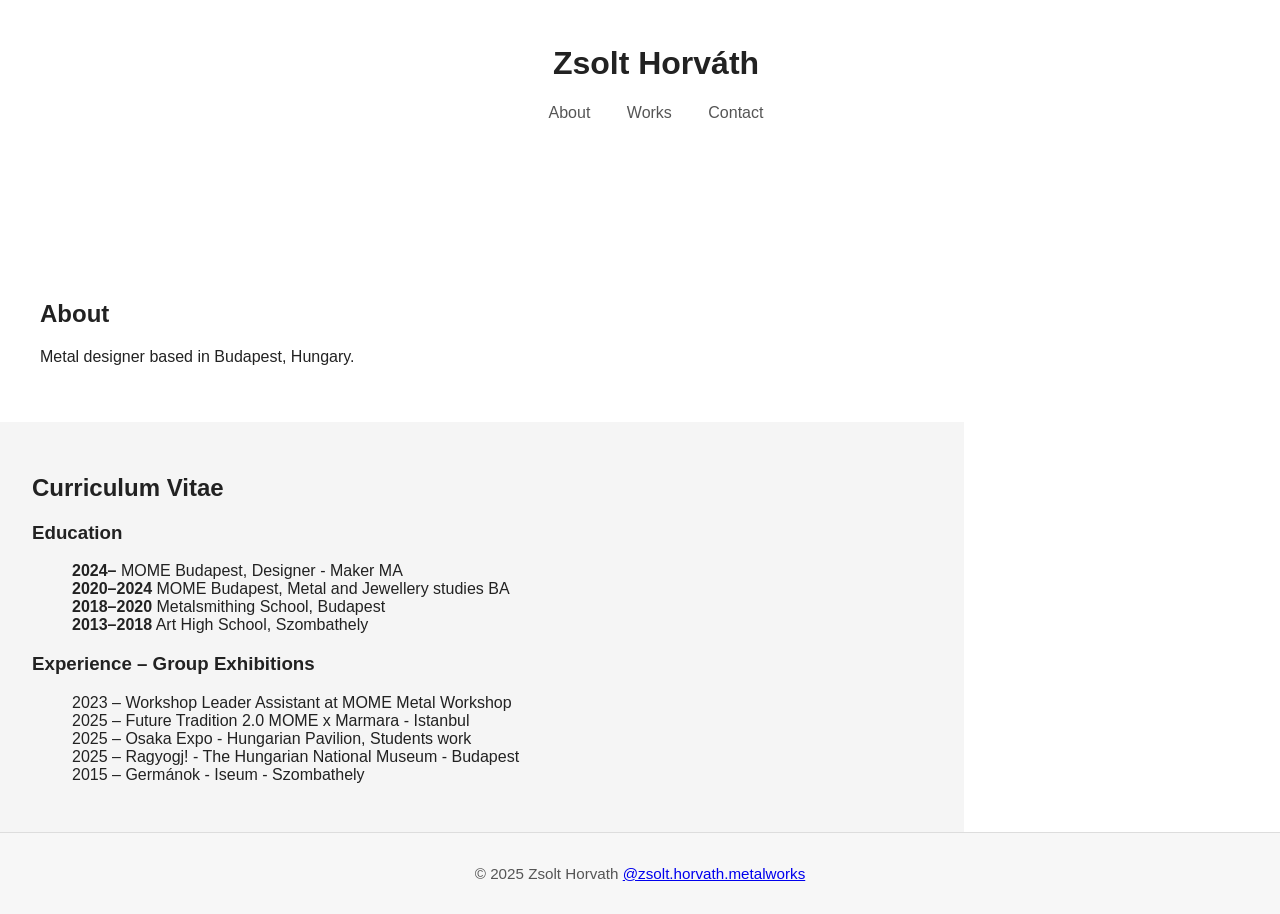
==== about.html @ 74a917f2 "instalinkek" ====
<!DOCTYPE html>
<html lang="en">
<head>
  <meta charset="UTF-8">
  <meta name="viewport" content="width=device-width, initial-scale=1.0">
  <title>About – HZS Portfolio</title>
  <link rel="stylesheet" href="style.css">
</head>
<body>
  <header>
    <h1><a href="index.html">Zsolt Horváth</a></h1>
    <nav>
      <a href="about.html" class="active">About</a>
      <a href="works.html">Works</a>
      <a href="contact.html">Contact</a>
    </nav>
  </header>

  <main>
    <section id="about">
      <h2>About</h2>
      <p>Metal designer based in Budapest, Hungary.</p>
    </section>

    <section id="cv-section" class="cv-box">
      <h2>Curriculum Vitae</h2>

      <h3>Education</h3>
      <ul>
        <li><strong>2024–</strong> MOME Budapest, Designer - Maker MA</li>
        <li><strong>2020–2024</strong> MOME Budapest, Metal and Jewellery studies BA</li>
        <li><strong>2018–2020</strong> Metalsmithing School, Budapest</li>
        <li><strong>2013–2018</strong> Art High School, Szombathely</li>
      </ul>

      <h3>Experience – Group Exhibitions</h3>
      <ul>
        <li>2023 – Workshop Leader Assistant at MOME Metal Workshop</li>
        <li>2025 – Future Tradition 2.0 MOME x Marmara - Istanbul</li>
        <li>2025 – Osaka Expo - Hungarian Pavilion, Students work</li>
        <li>2025 – Ragyogj! - The Hungarian National Museum - Budapest</li>
        <li>2015 – Germánok - Iseum - Szombathely</li>
      </ul>
    </section>
  </main>

  <footer>
    &copy; 2025 Zsolt Horvath
    <a href="https://www.instagram.com/zsolt.horvath.metalworks" target="_blank" rel="noopener noreferrer">@zsolt.horvath.metalworks</a>
  </footer>
</body>
</html>
---- style.css ----
html, body {
  margin: 0;
  padding: 0;
  overflow-x: hidden; /* vízszintes görgetés tiltva */
  overflow-y: auto;   /* függőleges engedélyezve */
  height: auto;
  padding-top: 120px; /* hely a fix headernek */
}

body {
  font-family: 'Segoe UI', Arial, sans-serif;
  background: none;
  color: #222;
}

/* ==== FIXÁLT HEADER ==== */
header {
  position: fixed;
  top: 0;
  left: 0;
  width: 100%;
  background: white;
  padding: 1.5rem 1rem;
  text-align: center;
  z-index: 1000;
}

header h1 a {
  color: inherit;
  text-decoration: none;
}

nav {
  margin-top: 1rem;
}

nav a {
  margin: 0 1rem;
  text-decoration: none;
  color: #555;
  font-weight: 500;
  transition: color 0.2s;
}

nav a:hover {
  color: #0078d7;
}

.hero {
  width: 100vw;
  min-height: 60vh;
  background: url(images/hero1.JPG) center/cover no-repeat;
  display: flex;
  align-items: center;
  justify-content: center;
  position: relative;
  margin-left: calc(50% - 50vw);
  margin-top: 0;
  margin-bottom: 0;
 }


section {
  max-width: 100%;
  margin: 0rem auto;
  padding: 2.50rem;
  background: none; /* Remove white background */
  border-radius: 0px;
  box-shadow: none;
}

section ul {
  list-style: none;
  padding-left: 2.50rem;
}

h1, h2 {
  font-weight: 600;
}

footer {
  text-align: center;
  padding: 2rem 1rem;
  color: #555;
  font-size: 0.95rem;
  background: #f7f7f7;
  border-top: 1px solid #ddd;
}

.btn {
  display: inline-block;
  padding: 0.5em 1.2em;
  background: #9a9a9a;
  color: #fff;
  border-radius: 5px;
  text-decoration: none;
  font-weight: 500;
  margin-top: 1em;
}

.muted {
  color: #888;
}

img {
  max-width: 100%;
  height: auto;
  display: block;
  margin: 0 auto;
}

.cv-box {
  max-width: 900px;
  margin-left: 0vw;
  margin-right: 0vw;;
  padding: 2rem;
  background: #f5f5f5;
  border-radius: 0px;
  box-shadow: 0 0px 0px rgba(0,0,0,0.03);
}

.gallery-grid {
  display: grid;
  grid-template-columns: repeat(auto-fit, minmax(220px, 1fr));
  gap: 1rem;
  margin: 0 auto;
  max-width: 1200px;
}

.gallery-grid img {
  width: 100%;
  height: 220px;
  object-fit: cover;
  border-radius: 0px;
  box-shadow: 0 0px 0px rgba(0,0,0,0.07);
}
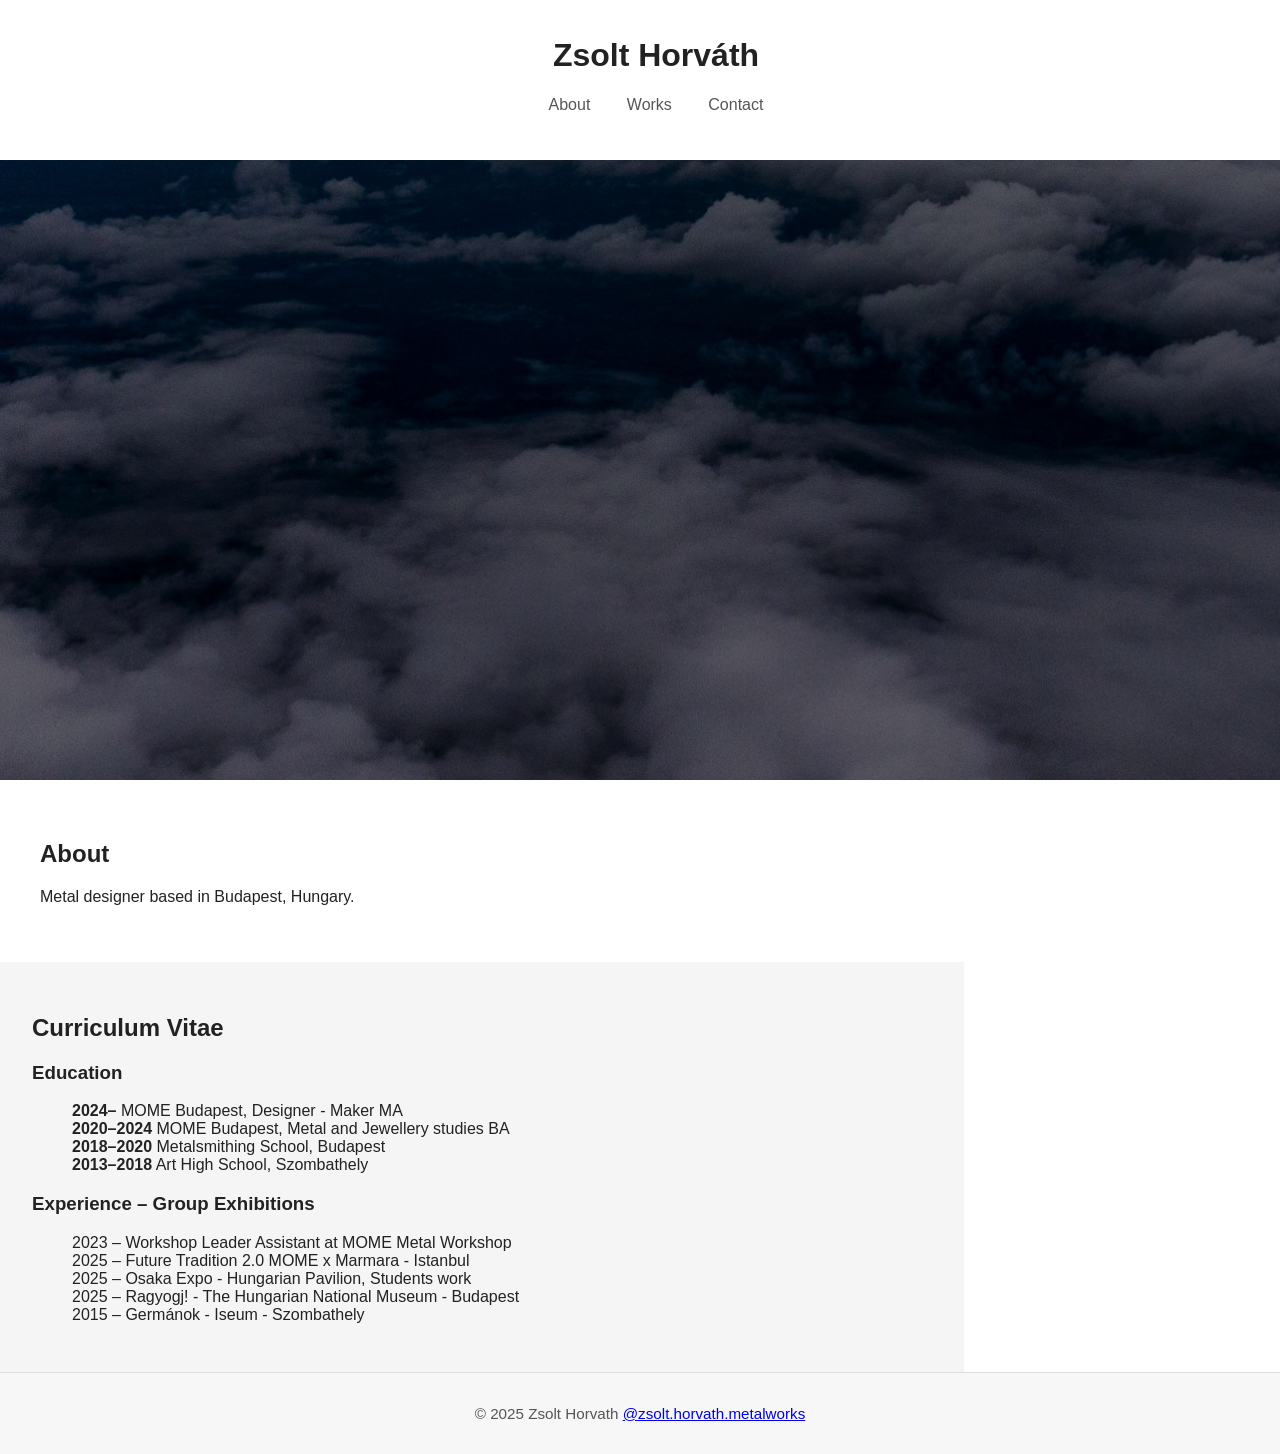
==== commit 18c238ac: "extraheros" ====
--- a/about.html
+++ b/about.html
@@ -1,5 +1,5 @@
 <!DOCTYPE html>
-<html lang="en">
+<html lang="en" class="no-scroll">
 <head>
   <meta charset="UTF-8">
   <meta name="viewport" content="width=device-width, initial-scale=1.0">
@@ -15,6 +15,9 @@
       <a href="contact.html">Contact</a>
     </nav>
   </header>
+
+  <!-- added: about hero -->
+  <section class="hero hero--about" aria-label="About hero"></section>
 
   <main>
     <section id="about">
--- a/style.css
+++ b/style.css
@@ -4,7 +4,7 @@
   overflow-x: hidden; /* vízszintes görgetés tiltva */
   overflow-y: auto;   /* függőleges engedélyezve */
   height: auto;
-  padding-top: 120px; /* hely a fix headernek */
+  padding-top: 80px; /* hely a fix headernek */
 }
 
 body {
@@ -20,7 +20,7 @@
   left: 0;
   width: 100%;
   background: white;
-  padding: 1.5rem 1rem;
+  padding: 1rem 1rem;
   text-align: center;
   z-index: 1000;
 }
@@ -49,7 +49,9 @@
 .hero {
   width: 100vw;
   min-height: 60vh;
-  background: url(images/hero1.JPG) center/cover no-repeat;
+  /* base hero background removed from here; use modifiers below */
+  background-size: cover;
+  background-position: center;
   display: flex;
   align-items: center;
   justify-content: center;
@@ -57,8 +59,80 @@
   margin-left: calc(50% - 50vw);
   margin-top: 0;
   margin-bottom: 0;
- }
-
+}
+
+/* dark overlay so white text stays readable */
+.hero::before {
+  content: "";
+  position: absolute;
+  inset: 0;
+  background: rgba(0,0,0,0.55);
+  z-index: 0;
+}
+
+/* hero variants for different pages */
+.hero--index {
+  background-image: url('images/hero1.JPG');
+  background-repeat: no-repeat;
+}
+
+.hero--works {
+  /* use the same filename as in the gallery (hero4.jpg) */
+  background-image: url('images/hero4.jpg');
+  background-repeat: no-repeat;
+}
+
+.hero--about {
+  background-image: url('images/hero3.JPG');
+  background-repeat: no-repeat;
+}
+
+.hero--contact {
+  background-image: url('images/hero5.JPG');
+  background-repeat: no-repeat;
+}
+
+/* hero links (moved from inline styles in works.html) */
+.hero-content {
+  position: relative;
+  z-index: 1;
+  text-align: center;
+  width: 100%;
+  max-width: 760px;
+  padding: 0 1rem;
+}
+.hero-links a {
+  display: block;
+  width: 500px;
+  margin: 8px auto;
+  padding: 10px 16px;
+  color: #fff;
+  text-decoration: none;
+  background: rgba(255,255,255,0.06);
+  border-radius: 0px;
+  font-weight: 600;
+  font-size: 5rem;           /* >= 5× bigger */
+  line-height: 1;            /* tighter, adjust if needed */
+  transition: transform 180ms ease, background 180ms ease, box-shadow 180ms ease;
+}
+.hero-links a:hover,
+.hero-links a:focus {
+  transform: translateY(-6px);
+  background: rgba(255,255,255,0.12);
+  box-shadow: 0 10px 20px rgba(0,0,0,0.45);
+  outline: none;
+}
+
+/* ensure anchor targets are visible beneath fixed header */
+section, [id] {
+  scroll-margin-top: 120px;
+}
+
+/* small responsive tweak for hero links */
+@media (max-width: 520px) {
+  .hero { min-height: 48vh; }
+  .hero-links a { width: 88%; font-size: 1.6rem; } /* scale down on small screens */
+}
 
 section {
   max-width: 100%;
@@ -134,3 +208,10 @@
   border-radius: 0px;
   box-shadow: 0 0px 0px rgba(0,0,0,0.07);
 }
+
+/* disable vertical scrolling when the html element has .no-scroll (applies only to pages that set the class) */
+html.no-scroll,
+body.no-scroll {
+  overflow-y: hidden;
+  height: 100vh;
+}
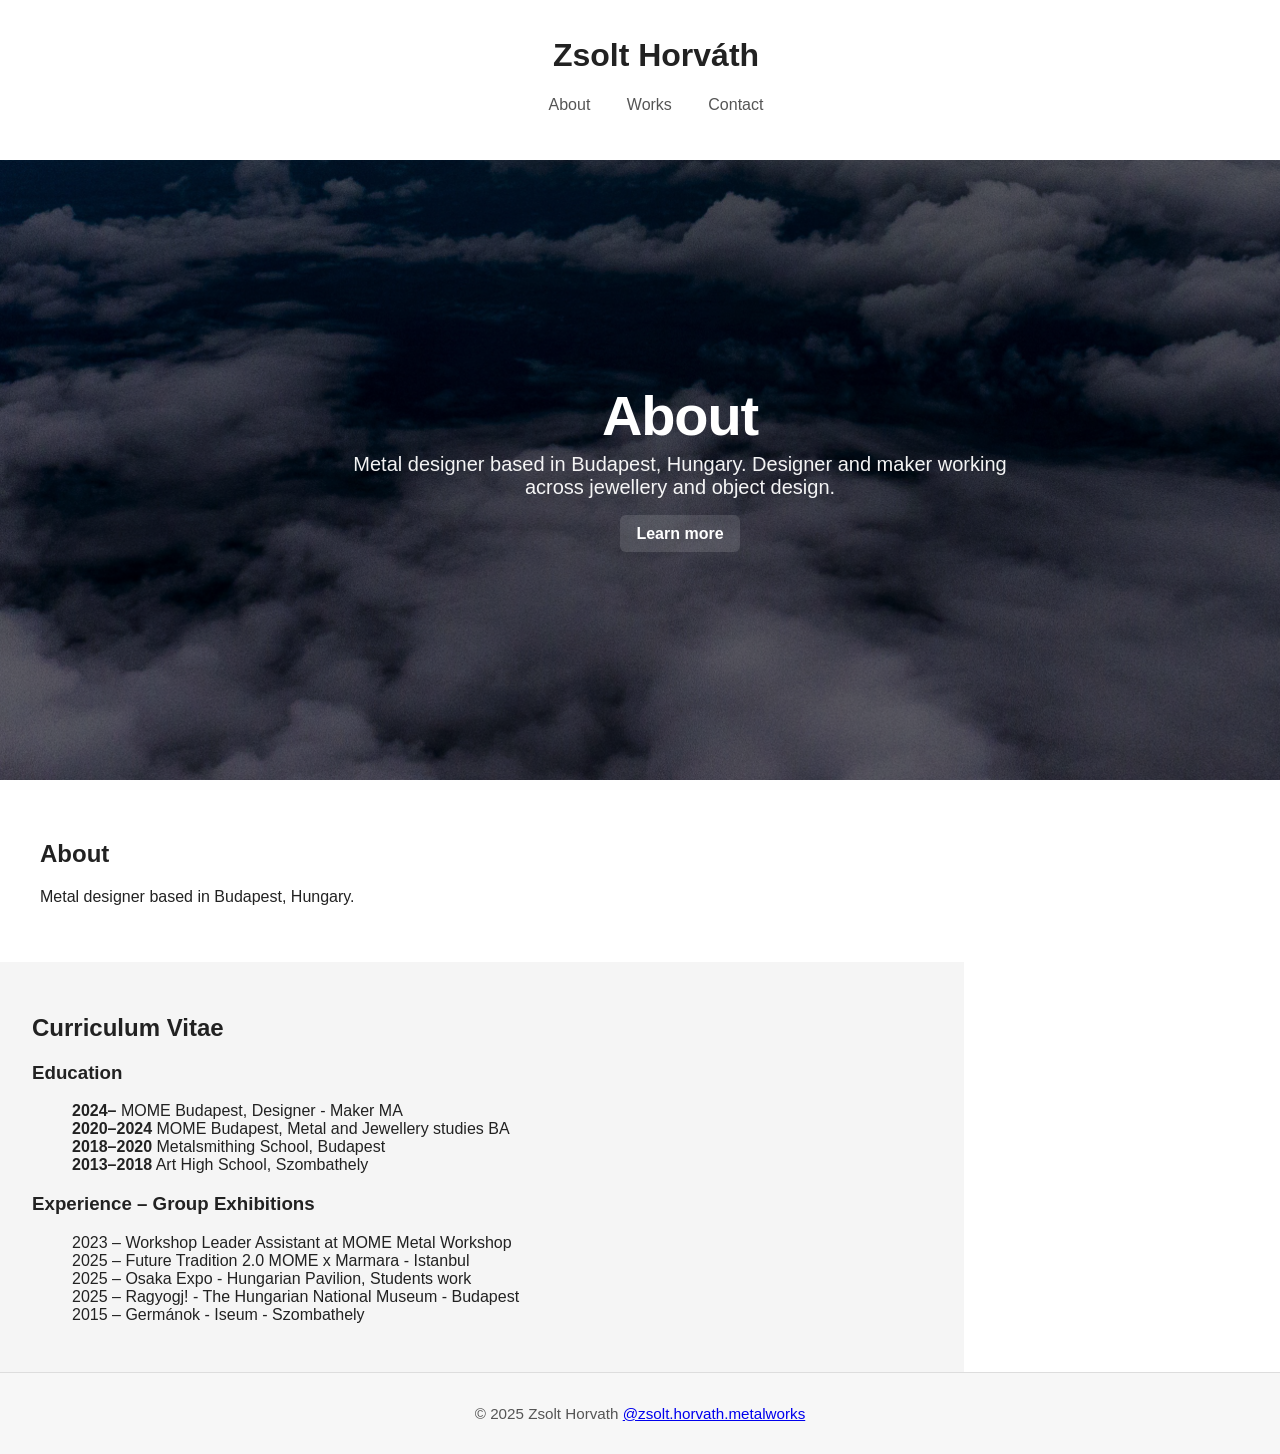
==== commit 70812d01: "bigchanges" ====
--- a/about.html
+++ b/about.html
@@ -16,8 +16,16 @@
     </nav>
   </header>
 
-  <!-- added: about hero -->
-  <section class="hero hero--about" aria-label="About hero"></section>
+  <!-- changed: about hero shows title + intro over the image -->
+  <section class="hero hero--about" aria-label="About hero">
+    <div class="hero-content">
+      <div class="hero-text">
+        <h1>About</h1>
+        <p>Metal designer based in Budapest, Hungary. Designer and maker working across jewellery and object design.</p>
+        <a class="hero-cta" href="#about">Learn more</a>
+      </div>
+    </div>
+  </section>
 
   <main>
     <section id="about">
--- a/style.css
+++ b/style.css
@@ -123,6 +123,58 @@
   outline: none;
 }
 
+/* hero text overlay (used on about/contact) */
+.hero-text {
+  position: relative;
+  z-index: 1;
+  text-align: center;
+  color: #fff;
+  padding: 0 1rem;
+  max-width: 1000px;
+  margin: 0 auto;
+}
+.hero-text h1 {
+  margin: 0;
+  font-size: 3.5rem;
+  line-height: 1;
+  font-weight: 700;
+  color: #fff;
+  letter-spacing: -0.02em;
+}
+.hero-text p {
+  margin: 0.6rem 0 0;
+  font-size: 1.25rem;
+  color: rgba(255,255,255,0.95);
+  max-width: 44rem;
+  margin-left: auto;
+  margin-right: auto;
+}
+.hero-cta {
+  display: inline-block;
+  margin-top: 1rem;
+  padding: 0.6rem 1rem;
+  background: rgba(255,255,255,0.12);
+  color: #fff;
+  text-decoration: none;
+  border-radius: 6px;
+  font-weight: 600;
+}
+
+/* ensure the very large works links do not affect hero-text */
+.hero .hero-links a { /* no change, but keep separation */ }
+
+/* responsive adjustments */
+@media (max-width: 900px) {
+  .hero-text h1 { font-size: 2.4rem; }
+  .hero-text p { font-size: 1rem; }
+  .hero-links a { font-size: 2.4rem; width: 80%; } /* keep works readable */
+}
+@media (max-width: 520px) {
+  .hero-text h1 { font-size: 1.6rem; }
+  .hero-text p { font-size: 0.95rem; }
+  .hero-links a { width: 88%; font-size: 1.6rem; } /* already exists, kept for clarity */
+}
+
 /* ensure anchor targets are visible beneath fixed header */
 section, [id] {
   scroll-margin-top: 120px;
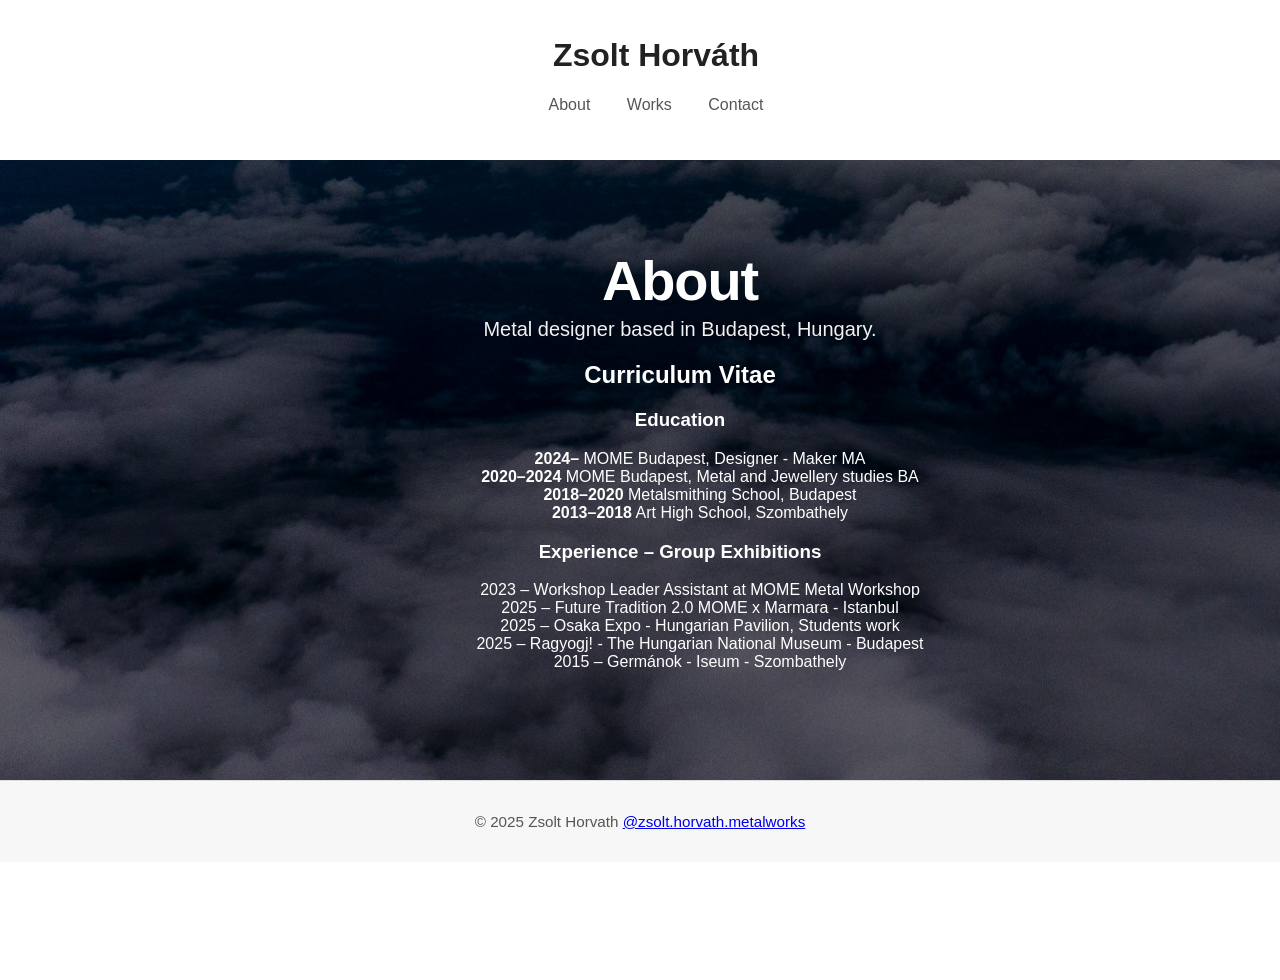
==== commit 4592f020: "maybe?" ====
--- a/about.html
+++ b/about.html
@@ -21,20 +21,8 @@
     <div class="hero-content">
       <div class="hero-text">
         <h1>About</h1>
-        <p>Metal designer based in Budapest, Hungary. Designer and maker working across jewellery and object design.</p>
-        <a class="hero-cta" href="#about">Learn more</a>
-      </div>
-    </div>
-  </section>
-
-  <main>
-    <section id="about">
-      <h2>About</h2>
-      <p>Metal designer based in Budapest, Hungary.</p>
-    </section>
-
-    <section id="cv-section" class="cv-box">
-      <h2>Curriculum Vitae</h2>
+        <p>Metal designer based in Budapest, Hungary.
+             <h2>Curriculum Vitae</h2>
 
       <h3>Education</h3>
       <ul>
@@ -53,8 +41,7 @@
         <li>2015 – Germánok - Iseum - Szombathely</li>
       </ul>
     </section>
-  </main>
-
+ 
   <footer>
     &copy; 2025 Zsolt Horvath
     <a href="https://www.instagram.com/zsolt.horvath.metalworks" target="_blank" rel="noopener noreferrer">@zsolt.horvath.metalworks</a>
--- a/style.css
+++ b/style.css
@@ -161,8 +161,7 @@
 }
 
 /* ensure the very large works links do not affect hero-text */
-.hero .hero-links a { /* no change, but keep separation */ }
-
+/* intentionally removed empty ruleset; related styles are defined in .hero-links a and responsive media queries above */
 /* responsive adjustments */
 @media (max-width: 900px) {
   .hero-text h1 { font-size: 2.4rem; }
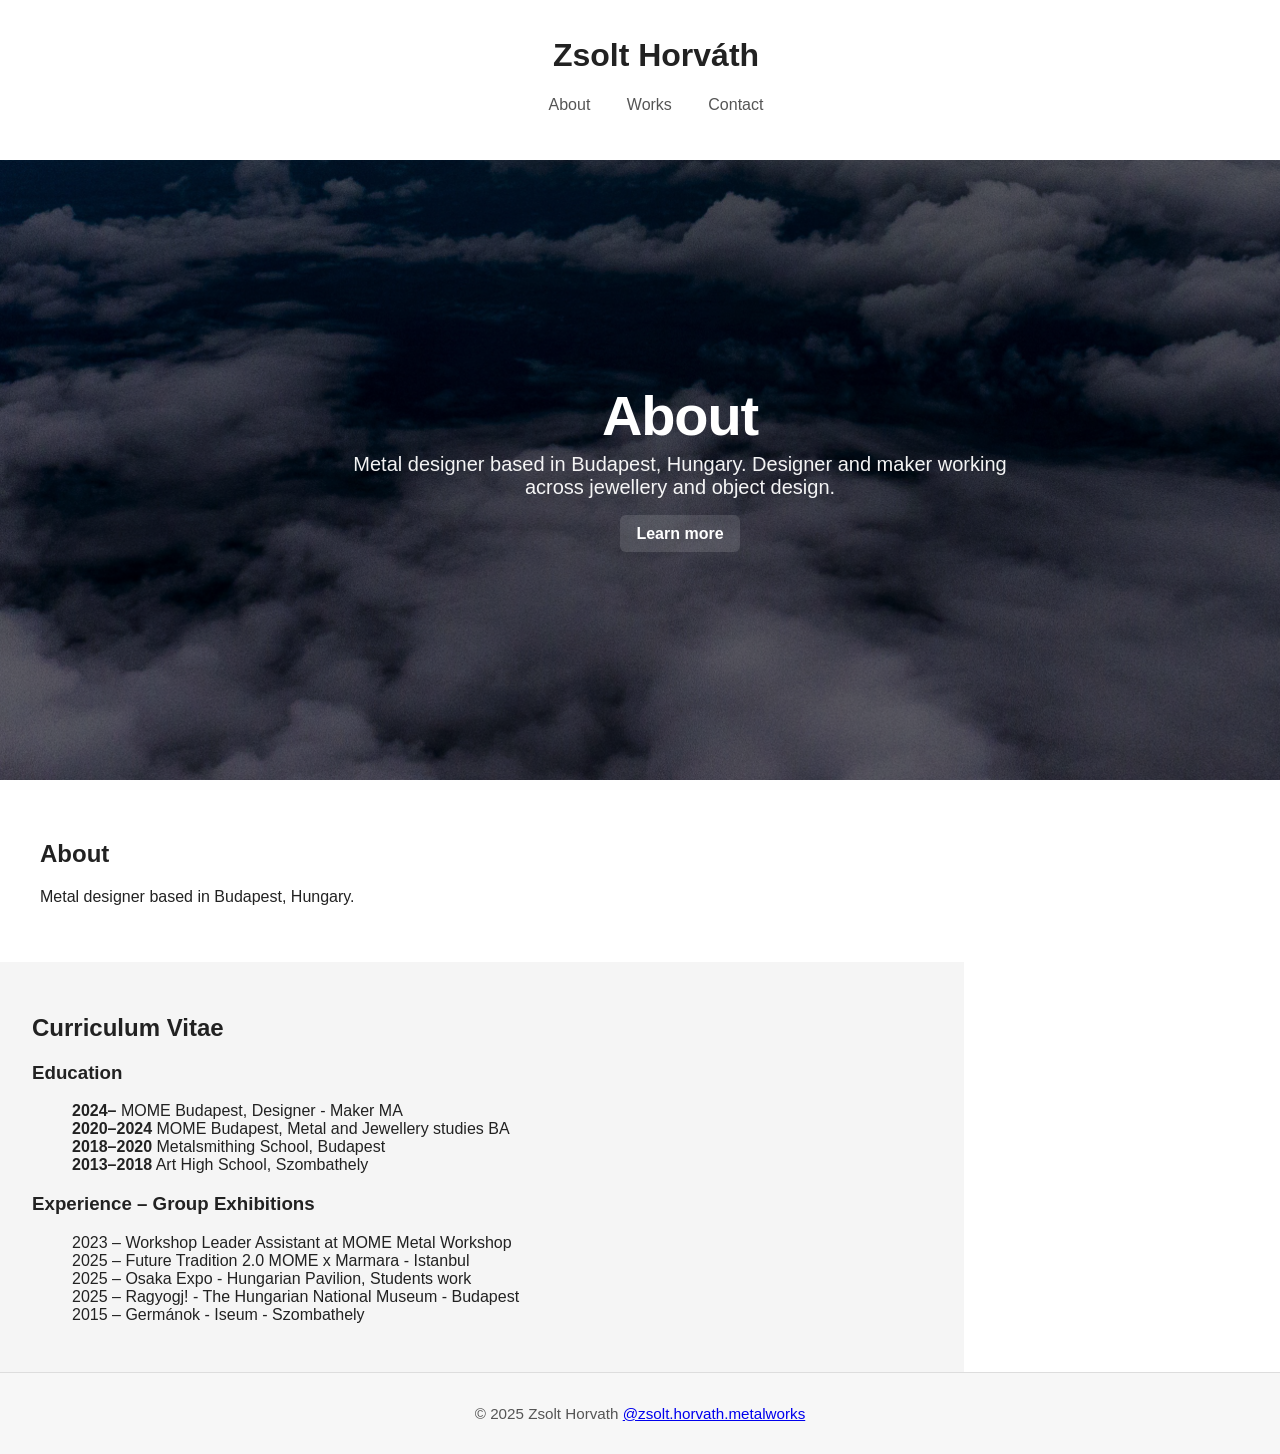
==== commit 25e1b481: "cleanup" ====
--- a/about.html
+++ b/about.html
@@ -21,8 +21,20 @@
     <div class="hero-content">
       <div class="hero-text">
         <h1>About</h1>
-        <p>Metal designer based in Budapest, Hungary.
-             <h2>Curriculum Vitae</h2>
+        <p>Metal designer based in Budapest, Hungary. Designer and maker working across jewellery and object design.</p>
+        <a class="hero-cta" href="#about">Learn more</a>
+      </div>
+    </div>
+  </section>
+
+  <main>
+    <section id="about">
+      <h2>About</h2>
+      <p>Metal designer based in Budapest, Hungary.</p>
+    </section>
+
+    <section id="cv-section" class="cv-box">
+      <h2>Curriculum Vitae</h2>
 
       <h3>Education</h3>
       <ul>
@@ -41,7 +53,8 @@
         <li>2015 – Germánok - Iseum - Szombathely</li>
       </ul>
     </section>
- 
+  </main>
+
   <footer>
     &copy; 2025 Zsolt Horvath
     <a href="https://www.instagram.com/zsolt.horvath.metalworks" target="_blank" rel="noopener noreferrer">@zsolt.horvath.metalworks</a>
--- a/style.css
+++ b/style.css
@@ -111,8 +111,8 @@
   background: rgba(255,255,255,0.06);
   border-radius: 0px;
   font-weight: 600;
-  font-size: 5rem;           /* >= 5× bigger */
-  line-height: 1;            /* tighter, adjust if needed */
+  font-size: 5rem;
+  line-height: 1;
   transition: transform 180ms ease, background 180ms ease, box-shadow 180ms ease;
 }
 .hero-links a:hover,
@@ -133,56 +133,26 @@
   max-width: 1000px;
   margin: 0 auto;
 }
-.hero-text h1 {
-  margin: 0;
-  font-size: 3.5rem;
-  line-height: 1;
-  font-weight: 700;
-  color: #fff;
-  letter-spacing: -0.02em;
-}
-.hero-text p {
-  margin: 0.6rem 0 0;
-  font-size: 1.25rem;
-  color: rgba(255,255,255,0.95);
-  max-width: 44rem;
-  margin-left: auto;
-  margin-right: auto;
-}
-.hero-cta {
-  display: inline-block;
-  margin-top: 1rem;
-  padding: 0.6rem 1rem;
-  background: rgba(255,255,255,0.12);
-  color: #fff;
-  text-decoration: none;
-  border-radius: 6px;
-  font-weight: 600;
-}
-
-/* ensure the very large works links do not affect hero-text */
-/* intentionally removed empty ruleset; related styles are defined in .hero-links a and responsive media queries above */
-/* responsive adjustments */
+.hero-text h1 { margin: 0; font-size: 3.5rem; line-height: 1; font-weight: 700; color: #fff; letter-spacing: -0.02em; }
+.hero-text p { margin: 0.6rem 0 0; font-size: 1.25rem; color: rgba(255,255,255,0.95); max-width: 44rem; margin-left: auto; margin-right: auto; }
+.hero-cta { display: inline-block; margin-top: 1rem; padding: 0.6rem 1rem; background: rgba(255,255,255,0.12); color: #fff; text-decoration: none; border-radius: 6px; font-weight: 600; }
+
+/* responsive adjustments (single consolidated block) */
 @media (max-width: 900px) {
   .hero-text h1 { font-size: 2.4rem; }
   .hero-text p { font-size: 1rem; }
-  .hero-links a { font-size: 2.4rem; width: 80%; } /* keep works readable */
+  .hero-links a { font-size: 2.4rem; width: 80%; }
 }
 @media (max-width: 520px) {
+  .hero { min-height: 48vh; }
   .hero-text h1 { font-size: 1.6rem; }
   .hero-text p { font-size: 0.95rem; }
-  .hero-links a { width: 88%; font-size: 1.6rem; } /* already exists, kept for clarity */
+  .hero-links a { width: 88%; font-size: 1.6rem; }
 }
 
 /* ensure anchor targets are visible beneath fixed header */
 section, [id] {
   scroll-margin-top: 120px;
-}
-
-/* small responsive tweak for hero links */
-@media (max-width: 520px) {
-  .hero { min-height: 48vh; }
-  .hero-links a { width: 88%; font-size: 1.6rem; } /* scale down on small screens */
 }
 
 section {
@@ -237,7 +207,7 @@
 .cv-box {
   max-width: 900px;
   margin-left: 0vw;
-  margin-right: 0vw;;
+  margin-right: 0vw;
   padding: 2rem;
   background: #f5f5f5;
   border-radius: 0px;
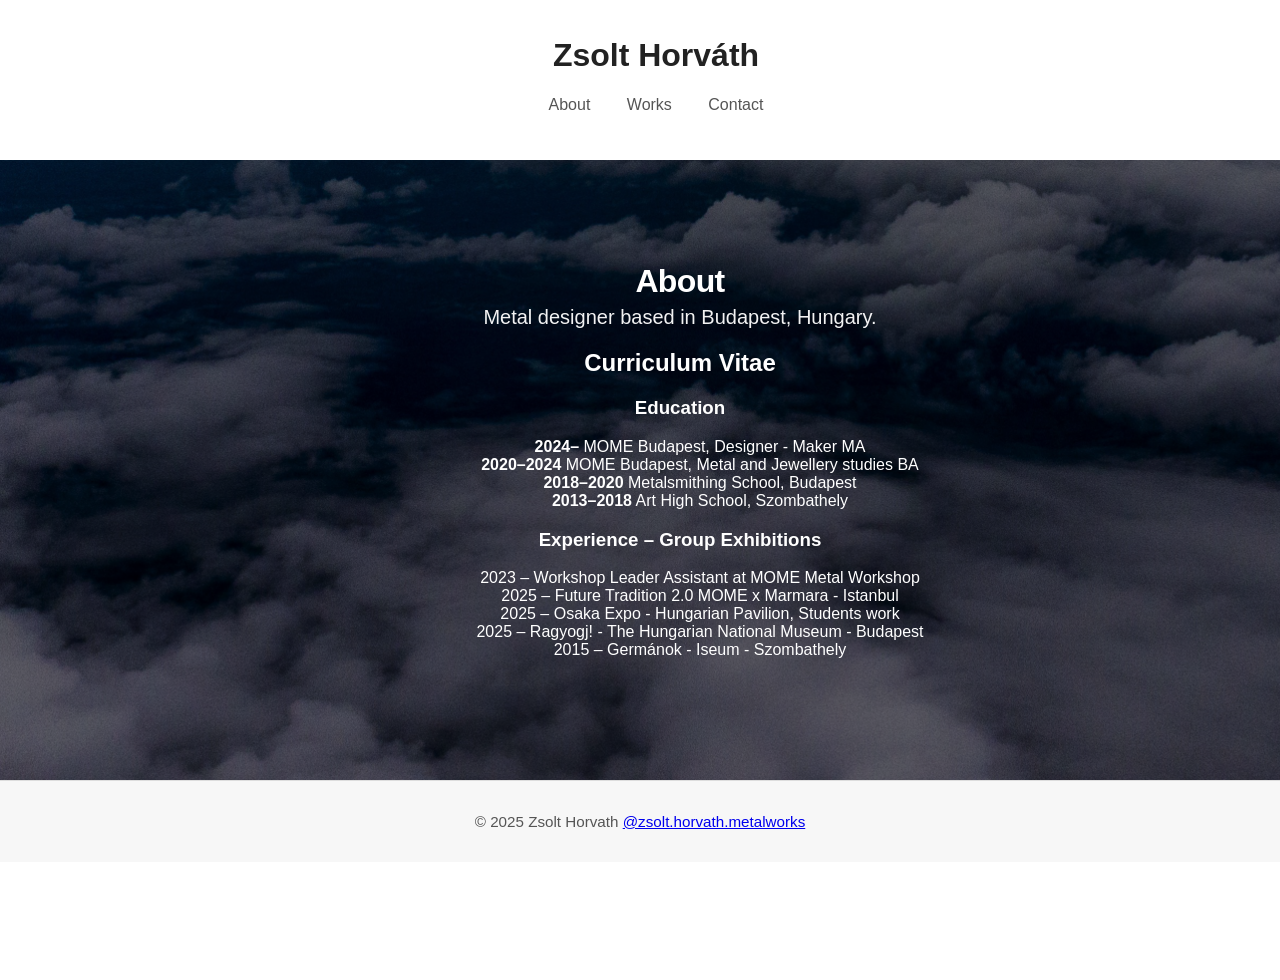
==== commit 36fcbf17: "up" ====
--- a/about.html
+++ b/about.html
@@ -21,20 +21,8 @@
     <div class="hero-content">
       <div class="hero-text">
         <h1>About</h1>
-        <p>Metal designer based in Budapest, Hungary. Designer and maker working across jewellery and object design.</p>
-        <a class="hero-cta" href="#about">Learn more</a>
-      </div>
-    </div>
-  </section>
-
-  <main>
-    <section id="about">
-      <h2>About</h2>
-      <p>Metal designer based in Budapest, Hungary.</p>
-    </section>
-
-    <section id="cv-section" class="cv-box">
-      <h2>Curriculum Vitae</h2>
+        <p>Metal designer based in Budapest, Hungary.
+           <h2>Curriculum Vitae</h2>
 
       <h3>Education</h3>
       <ul>
@@ -51,10 +39,10 @@
         <li>2025 – Osaka Expo - Hungarian Pavilion, Students work</li>
         <li>2025 – Ragyogj! - The Hungarian National Museum - Budapest</li>
         <li>2015 – Germánok - Iseum - Szombathely</li>
-      </ul>
-    </section>
-  </main>
-
+        </p>
+    </div>
+  </section>
+  
   <footer>
     &copy; 2025 Zsolt Horvath
     <a href="https://www.instagram.com/zsolt.horvath.metalworks" target="_blank" rel="noopener noreferrer">@zsolt.horvath.metalworks</a>
--- a/style.css
+++ b/style.css
@@ -133,9 +133,9 @@
   max-width: 1000px;
   margin: 0 auto;
 }
-.hero-text h1 { margin: 0; font-size: 3.5rem; line-height: 1; font-weight: 700; color: #fff; letter-spacing: -0.02em; }
+.hero-text h1 { margin: 0; font-size: 2rem; line-height: 1; font-weight: 700; color: #fff; letter-spacing: -0.02em; }
 .hero-text p { margin: 0.6rem 0 0; font-size: 1.25rem; color: rgba(255,255,255,0.95); max-width: 44rem; margin-left: auto; margin-right: auto; }
-.hero-cta { display: inline-block; margin-top: 1rem; padding: 0.6rem 1rem; background: rgba(255,255,255,0.12); color: #fff; text-decoration: none; border-radius: 6px; font-weight: 600; }
+.hero-cta { display: inline-block; margin-top: 1rem; padding: 0.6rem 1rem; background: rgba(255,255,255,0.12); color: #fff; text-decoration: none; border-radius: 0px; font-weight: 600; }
 
 /* responsive adjustments (single consolidated block) */
 @media (max-width: 900px) {
@@ -204,16 +204,6 @@
   margin: 0 auto;
 }
 
-.cv-box {
-  max-width: 900px;
-  margin-left: 0vw;
-  margin-right: 0vw;
-  padding: 2rem;
-  background: #f5f5f5;
-  border-radius: 0px;
-  box-shadow: 0 0px 0px rgba(0,0,0,0.03);
-}
-
 .gallery-grid {
   display: grid;
   grid-template-columns: repeat(auto-fit, minmax(220px, 1fr));
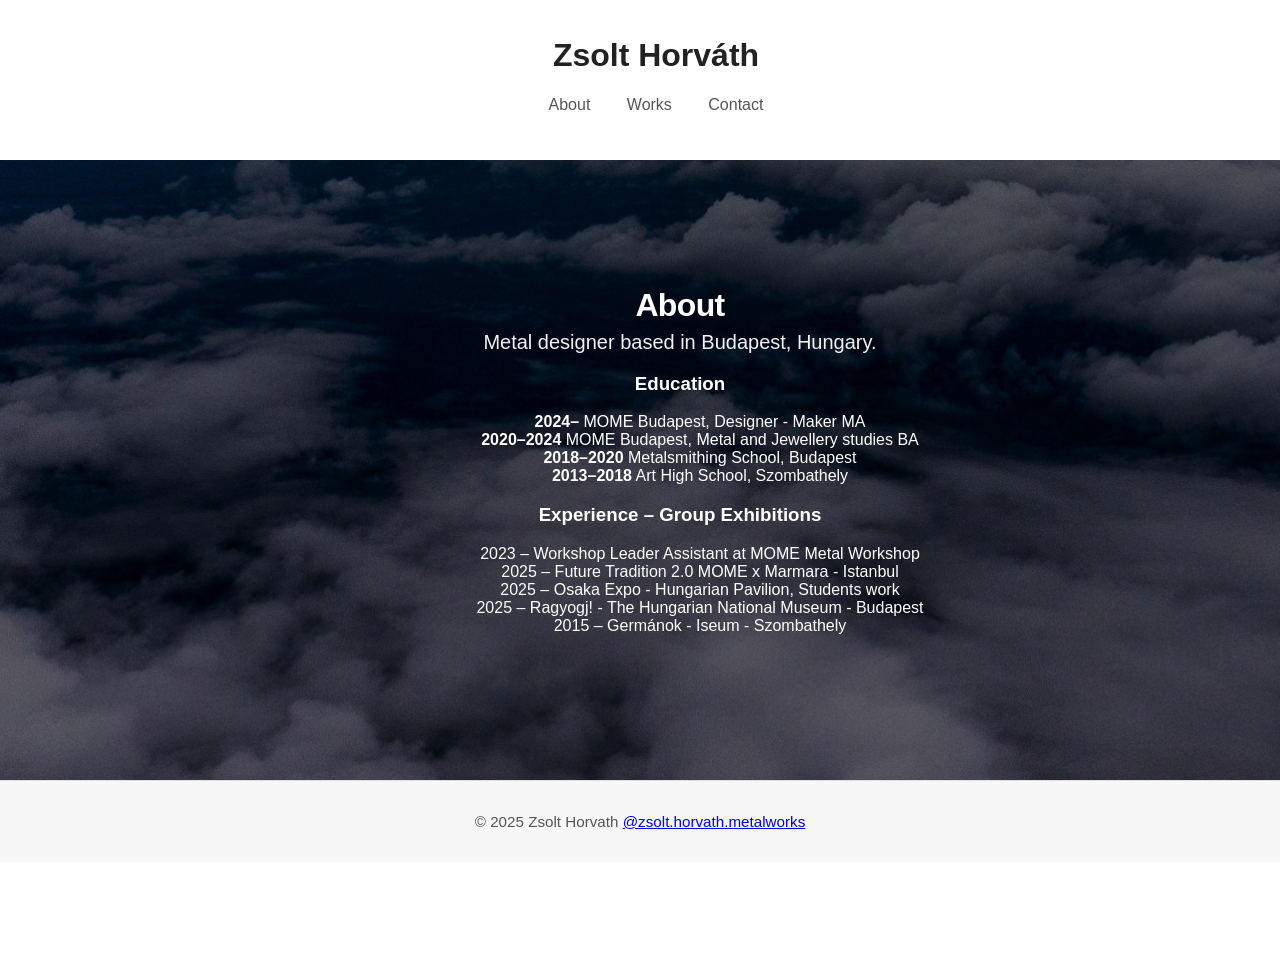
==== commit bae83015: "?" ====
--- a/about.html
+++ b/about.html
@@ -21,8 +21,7 @@
     <div class="hero-content">
       <div class="hero-text">
         <h1>About</h1>
-        <p>Metal designer based in Budapest, Hungary.
-           <h2>Curriculum Vitae</h2>
+        <p>Metal designer based in Budapest, Hungary.</p>
 
       <h3>Education</h3>
       <ul>
--- a/style.css
+++ b/style.css
@@ -96,10 +96,14 @@
 .hero-content {
   position: relative;
   z-index: 1;
+  display: flex;               /* center vertically/horizontally */
+  align-items: center;
+  justify-content: center;
   text-align: center;
   width: 100%;
   max-width: 760px;
   padding: 0 1rem;
+  height: 100%;                /* fill hero height so centering works */
 }
 .hero-links a {
   display: block;
@@ -108,12 +112,12 @@
   padding: 10px 16px;
   color: #fff;
   text-decoration: none;
-  background: rgba(255,255,255,0.06);
+  /* background: rgba(255,255,255,0.06); */
   border-radius: 0px;
   font-weight: 600;
   font-size: 5rem;
   line-height: 1;
-  transition: transform 180ms ease, background 180ms ease, box-shadow 180ms ease;
+  /* transition: transform 180ms ease, background 180ms ease, box-shadow 180ms ease; */
 }
 .hero-links a:hover,
 .hero-links a:focus {
